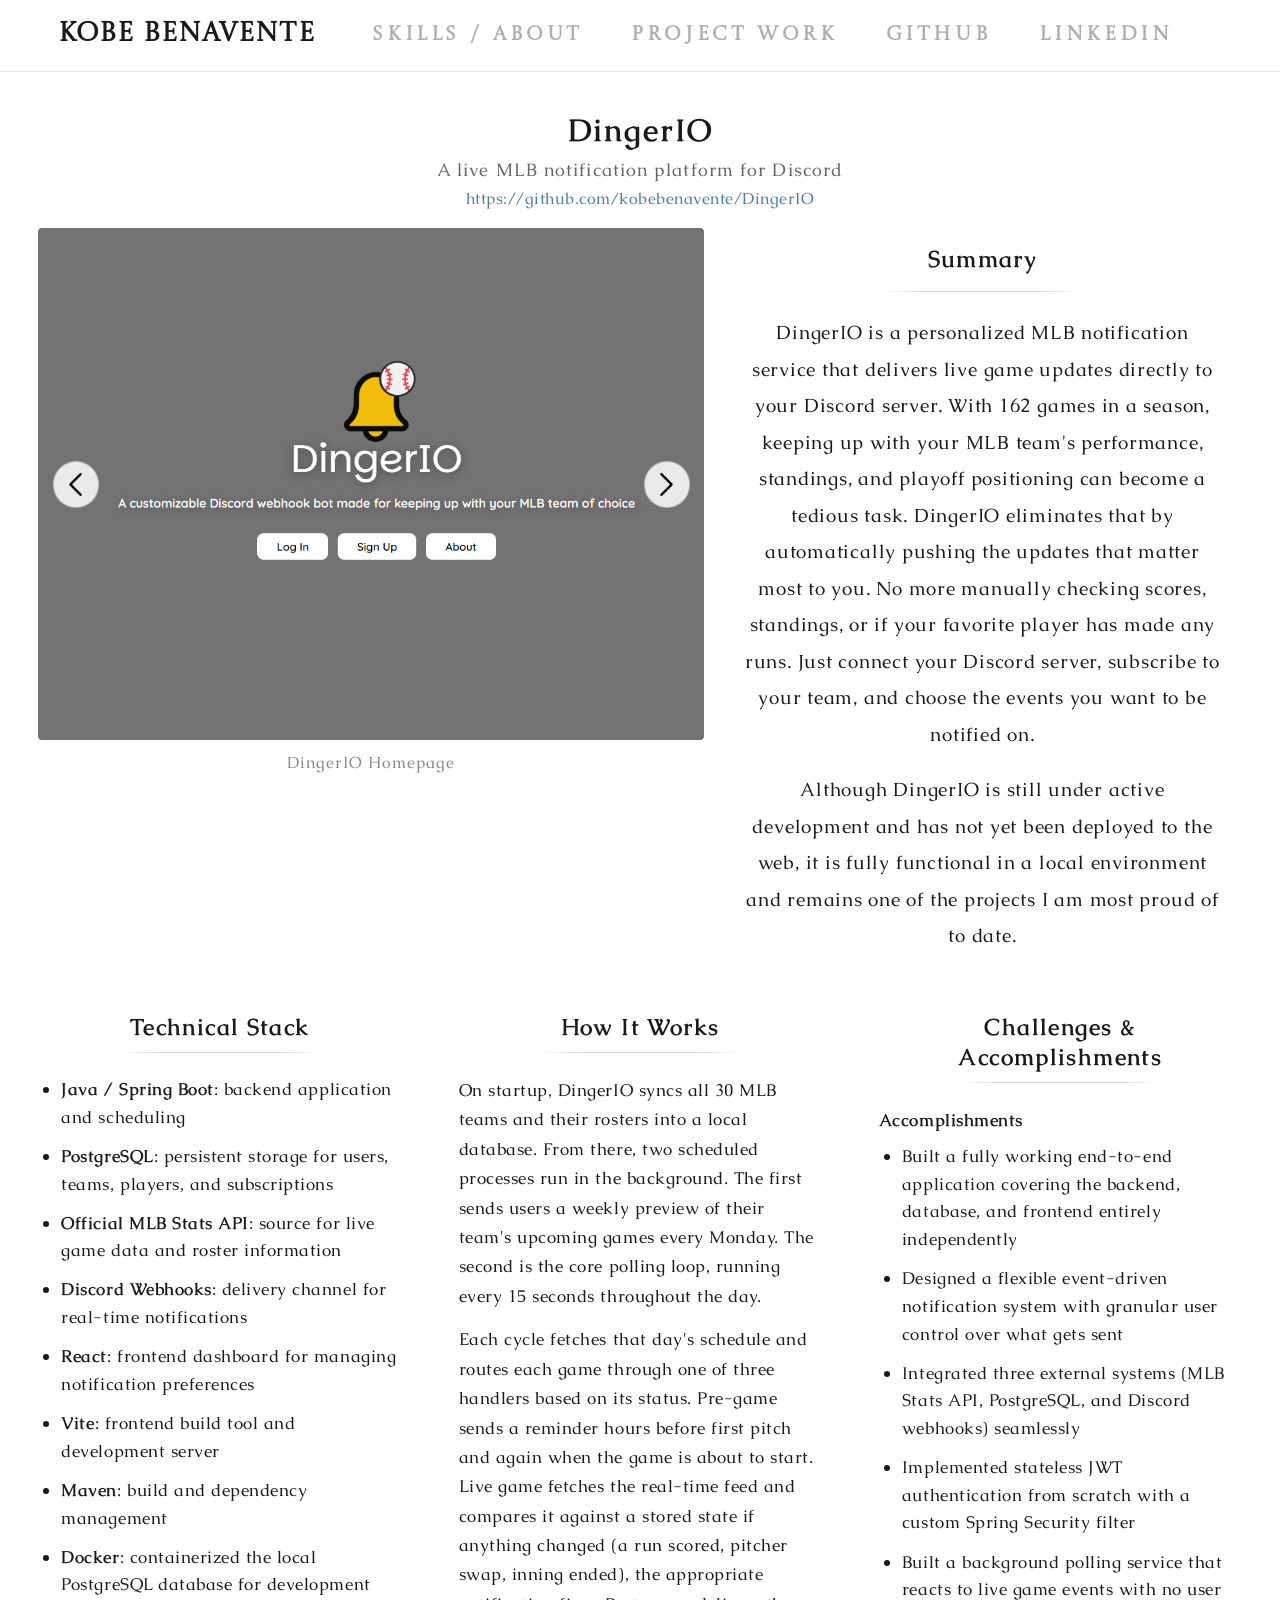
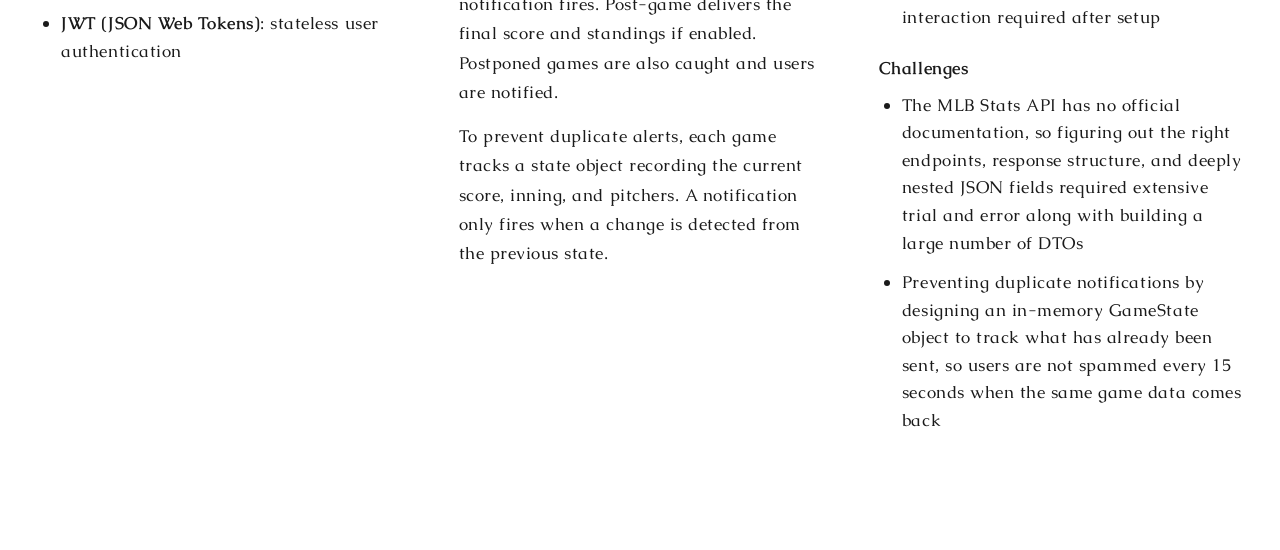
==== dingerio.html @ 462b1edd "Initial commit" ====
﻿<!DOCTYPE html>
<html lang="en">
<head>
  <meta charset="UTF-8" />
  <meta name="viewport" content="width=device-width, initial-scale=1.0" />
  <title>Kobe Benavente — DingerIO</title>
  <link rel="icon" type="image/png" href="Images/website_logo.png" />
  <link rel="preconnect" href="https://fonts.googleapis.com" />
    <link rel="preconnect" href="https://fonts.gstatic.com" crossorigin />
  <link href="https://fonts.googleapis.com/css2?family=Castoro+Titling&family=Caudex:ital,wght@0,400;0,700;1,400;1,700&family=Cutive+Mono&family=Parkinsans:wght@300..800&family=Quicksand:wght@300..700&display=swap" rel="stylesheet" />
  <link rel="stylesheet" href="css/style.css" />
</head>
<body class="inner-page">

  <header class="site-header">
    <a href="index.html" class="site-name">Kobe Benavente</a>
    <nav class="top-nav">
      <a href="skills.html" class="top-nav-item">Skills / About</a>
      <a href="projects.html" class="top-nav-item">Project Work</a>
      <a href="https://github.com/kobebenavente" target="_blank" rel="noopener" class="top-nav-item">GitHub</a>
      <a href="https://www.linkedin.com/in/kobebenavente/" target="_blank" rel="noopener" class="top-nav-item">LinkedIn</a>
    </nav>
  </header>

  <main class="project-page">

    <div class="project-page-header">
      <h1 class="project-page-title">DingerIO</h1>
      <p class="project-page-subtitle">A live MLB notification platform for Discord</p>
      <p class="project-repo"><a href="https://github.com/kobebenavente/DingerIO" target="_blank" rel="noopener" class="project-repo-link">https://github.com/kobebenavente/DingerIO</a></p>
    </div>

    <div class="project-page-body">

      <!-- Carousel -->
      <div class="carousel">
        <div class="carousel-track-wrap">
          <img src="Images/dinger_screenshots/dinger_homepage.png" alt="DingerIO screenshot" class="carousel-slide active" />
          <img src="Images/dinger_screenshots/team_picker.png" alt="DingerIO screenshot" class="carousel-slide" />
          <img src="Images/dinger_screenshots/team_dashboard.png" alt="DingerIO screenshot" class="carousel-slide" />
          <img src="Images/dinger_screenshots/scoring_screenshot.png" alt="DingerIO screenshot" class="carousel-slide carousel-slide--narrow" />
          <img src="Images/dinger_screenshots/standings_message.png" alt="DingerIO screenshot" class="carousel-slide carousel-slide--narrow" />
          <button class="carousel-btn carousel-btn--prev" aria-label="Previous"><img src="Images/next.png" class="carousel-arrow-icon flipped" /></button>
          <button class="carousel-btn carousel-btn--next" aria-label="Next"><img src="Images/next.png" class="carousel-arrow-icon" /></button>
        </div>
        <p class="carousel-caption" id="carousel-caption">DingerIO Homepage</p>
      </div>

      <!-- Description -->
      <div class="project-page-desc">
        <h2 class="project-page-section-title">Summary</h2>
        <p>DingerIO is a personalized MLB notification service that delivers live game updates directly to your
          Discord server. With 162 games in a season, keeping up with your MLB team's performance, standings, and playoff
          positioning can become a tedious task. DingerIO eliminates that by automatically pushing the updates that matter most to you. No more
          manually checking scores, standings, or if your favorite player has made any runs. Just connect your Discord server, subscribe to your team, and choose the events you want to be notified on.</p>
        <p style="margin-top: 1rem;">Although DingerIO is still under active development and has not yet been deployed to the web, it is fully functional in a local environment and remains one of the projects I am most proud of to date.</p>
      </div>

    </div>

    <!-- Bottom sections row -->
    <div class="project-bottom-row">

      <div class="project-bottom-col">
        <h2 class="project-page-section-title">Technical Stack</h2>
        <ul class="tech-stack-list">
          <li><span class="tech-name">Java / Spring Boot</span>: backend application and scheduling</li>
          <li><span class="tech-name">PostgreSQL</span>: persistent storage for users, teams, players, and subscriptions</li>
          <li><span class="tech-name">Official MLB Stats API</span>: source for live game data and roster information</li>
          <li><span class="tech-name">Discord Webhooks</span>: delivery channel for real-time notifications</li>
          <li><span class="tech-name">React</span>: frontend dashboard for managing notification preferences</li>
          <li><span class="tech-name">Vite</span>: frontend build tool and development server</li>
          <li><span class="tech-name">Maven</span>: build and dependency management</li>
          <li><span class="tech-name">Docker</span>: containerized the local PostgreSQL database for development</li>
          <li><span class="tech-name">JWT (JSON Web Tokens)</span>: stateless user authentication</li>
        </ul>
      </div>

      <div class="project-bottom-col">
        <h2 class="project-page-section-title">How It Works</h2>
        <p class="project-bottom-text">On startup, DingerIO syncs all 30 MLB teams and their rosters into a local database. From there, two scheduled processes run in the background. The first sends users a weekly preview of their team's upcoming games every Monday. The second is the core polling loop, running every 15 seconds throughout the day.</p>
        <p class="project-bottom-text" style="margin-top:0.75rem;">Each cycle fetches that day's schedule and routes each game through one of three handlers based on its status. Pre-game sends a reminder hours before first pitch and again when the game is about to start. Live game fetches the real-time feed and compares it against a stored state if anything changed (a run scored, pitcher swap, inning ended), the appropriate notification fires. Post-game delivers the final score and standings if enabled. Postponed games are also caught and users are notified.</p>
        <p class="project-bottom-text" style="margin-top:0.75rem;">To prevent duplicate alerts, each game tracks a state object recording the current score, inning, and pitchers. A notification only fires when a change is detected from the previous state.</p>
      </div>

      <div class="project-bottom-col">
        <h2 class="project-page-section-title">Challenges & Accomplishments</h2>
        <p class="project-bottom-text" style="font-weight:700; margin-bottom:0.4rem;">Accomplishments</p>
        <ul class="tech-stack-list" style="margin-bottom:1.2rem;">
          <li>Built a fully working end-to-end application covering the backend, database, and frontend entirely independently</li>
          <li>Designed a flexible event-driven notification system with granular user control over what gets sent</li>
          <li>Integrated three external systems (MLB Stats API, PostgreSQL, and Discord webhooks) seamlessly</li>
          <li>Implemented stateless JWT authentication from scratch with a custom Spring Security filter</li>
          <li>Built a background polling service that reacts to live game events with no user interaction required after setup</li>
        </ul>
        <p class="project-bottom-text" style="font-weight:700; margin-bottom:0.4rem;">Challenges</p>
        <ul class="tech-stack-list">
          <li>The MLB Stats API has no official documentation, so figuring out the right endpoints, response structure, and deeply nested JSON fields required extensive trial and error along with building a large number of DTOs</li>
          <li>Preventing duplicate notifications by designing an in-memory GameState object to track what has already been sent, so users are not spammed every 15 seconds when the same game data comes back</li>
        </ul>
      </div>

    </div>

  </main>

  <script src="js/main.js"></script>
  <script>
    (function() {
      const slides = Array.from(document.querySelectorAll('.carousel-slide'));
      const caption = document.getElementById('carousel-caption');
      const captions = [
        'DingerIO Homepage',
        'Choose Your Team',
        'Team Dashboard',
        'Live Scoring Notifications',
        'Live Standings Updates'
      ];
      let idx = 0;

      function goTo(n) {
        slides[idx].classList.remove('active');
        idx = (n + slides.length) % slides.length;
        slides[idx].classList.add('active');
        caption.textContent = captions[idx];
      }

      document.querySelector('.carousel-btn--prev').addEventListener('click', () => goTo(idx - 1));
      document.querySelector('.carousel-btn--next').addEventListener('click', () => goTo(idx + 1));
    })();
  </script>
</body>
</html>
---- css/style.css ----
*, *::before, *::after {
  box-sizing: border-box;
  margin: 0;
  padding: 0;
}

body {
  background: #fff;
  color: #1a1a1a;
  font-family: 'Parkinsans', sans-serif;
  min-height: 100vh;
  display: flex;
  align-items: center;
  justify-content: center;
}

/* ── Home layout ── */
.home {
  display: flex;
  flex-direction: column;
  align-items: center;
  gap: 0rem;
}

/* ── Arched title ── */
.title-wrap {
  width: min(900px, 95vw);
  margin-bottom: 0.15rem;
}

.arched-title {
  width: 100%;
  height: auto;
  overflow: visible;
}

.arched-title text {
  font-family: 'Castoro Titling', serif;
  font-size: 62px;
  fill: #1a1a1a;
  letter-spacing: 0.04em;
  filter: drop-shadow(2px 4px 6px rgba(0,0,0,0.25)) drop-shadow(0 0 20px rgba(0,0,0,0.1));
}

/* ── Tagline ── */
.tagline {
  font-family: 'Caudex', serif;
  font-size: clamp(1.25rem, 2vw, 1.2rem);
  font-weight: 300;
  letter-spacing: 0.08em;
  color: #666;
  text-align: center;
  margin-top: clamp(-3.4rem, -6vw, -2rem);
  margin-bottom: 0.5rem;
}

/* ── Menu ── */
.menu {
  display: flex;
  flex-direction: column;
  align-items: center;
  gap: 0.6rem;
  list-style: none;
  margin-top: 1rem;
}

.menu-item {
  font-family: 'Castoro Titling', serif;
  font-size: 1.35rem;
  font-weight: 500;
  letter-spacing: 0.22em;
  text-transform: uppercase;
  text-decoration: none;
  color: #1a1a1a;
  opacity: 0.5;
  transition: opacity 0.2s ease, font-weight 0.1s ease;
  padding: 0.25rem 0;
}

.menu-item:hover {
  opacity: 1;
  font-weight: 700;
  text-shadow: 0 0 12px rgba(0,0,0,0.25), 0 0 24px rgba(0,0,0,0.1);
}

/* ── Inner page font scale ── */
html:has(body.inner-page) {
  font-size: 120%;
}

/* ── Inner page body ── */
body.inner-page {
  align-items: flex-start;
  justify-content: flex-start;
  flex-direction: column;
  min-height: 100vh;
}

/* ── Site header ── */
.site-header {
  width: 100%;
  display: flex;
  align-items: center;
  justify-content: flex-start;
  gap: 3rem;
  padding: 0.9rem 3rem;
  border-bottom: 1px solid rgba(0,0,0,0.08);
}

.site-name {
  font-family: 'Castoro Titling', serif;
  font-size: 1.4rem;
  font-weight: 700;
  letter-spacing: 0.04em;
  text-decoration: none;
  color: #1a1a1a;
}

.top-nav {
  display: flex;
  gap: 2.5rem;
  align-items: center;
}


.top-nav-item {
  font-family: 'Castoro Titling', serif;
  font-size: 1.05rem;
  font-weight: 700;
  letter-spacing: 0.18em;
  text-transform: uppercase;
  text-decoration: none;
  color: #1a1a1a;
  opacity: 0.35;
  transition: opacity 0.2s ease;
}

.top-nav-item:hover,
.top-nav-item.active {
  opacity: 1;
}

/* ── About layout ── */
.about-layout {
  display: flex;
  align-items: flex-start;
  gap: 4rem;
  padding: 0.5rem 3rem 2rem;
  max-width: 1100px;
  margin: 0 auto;
  width: 100%;
}

.about-image {
  flex: 0 0 340px;
  padding-top: 1rem;
}

.about-image img {
  width: 100%;
  height: auto;
  display: block;
}

.about-text {
  flex: 1;
  padding-top: 0.5rem;
}

.about-heading-wrap {
  width: 100%;
  max-width: 1100px;
  margin: 0 auto;
  padding: 2rem 3rem 0;
  text-align: center;
}

.about-heading {
  font-family: 'Caudex', serif;
  font-size: 1.4rem;
  font-weight: 700;
  letter-spacing: 0.06em;
  margin-bottom: 0;
  text-align: center;
}

.about-heading::after,
.skills-heading::after {
  content: '';
  display: block;
  height: 1px;
  width: min(320px, 80%);
  margin: 0.6rem auto 0;
  background: linear-gradient(to right, transparent, rgba(0,0,0,0.15) 20%, rgba(0,0,0,0.15) 80%, transparent);
}

.about-body {
  font-family: 'Caudex', serif;
  font-size: 1rem;
  line-height: 1.9;
  letter-spacing: 0.06em;
  text-align: center;
  color: #1a1a1a;
}

/* ── Skills section ── */
.skills-section {
  max-width: 1100px;
  margin: 0 auto;
  padding: 0.5rem 3rem 4rem;
  text-align: center;
  width: 100%;
}

.skills-heading {
  font-family: 'Caudex', serif;
  font-size: 1.4rem;
  font-weight: 700;
  letter-spacing: 0.06em;
  margin-bottom: 1.2rem;
}

.skills-grid {
  display: grid;
  grid-template-columns: repeat(5, 1fr);
  gap: 3rem;
  text-align: left;
}

.skill-category {
  display: flex;
  flex-direction: column;
  gap: 1rem;
}

.skill-cat-title {
  font-family: 'Caudex', serif;
  font-size: 0.95rem;
  font-weight: 700;
  letter-spacing: 0.2em;
  text-transform: uppercase;
  color: #1a1a1a;
  padding-bottom: 0.6rem;
  border-bottom: 1px solid rgba(0,0,0,0.12);
}

.skill-list {
  list-style: none;
  display: flex;
  flex-direction: column;
  gap: 0.6rem;
}

.skill-list li {
  font-family: 'Caudex', serif;
  font-size: 1.05rem;
  color: #1a1a1a;
  letter-spacing: 0.04em;
}

/* ── Section divider ── */
.section-divider {
  border: none;
  height: 1px;
  width: min(680px, 75%);
  margin: 0 auto;
  background: linear-gradient(to right, transparent, rgba(0,0,0,0.15) 20%, rgba(0,0,0,0.15) 80%, transparent);
}

/* ── Education section ── */
.edu-section {
  max-width: 1100px;
  margin: 0 auto;
  padding: 0 3rem 7rem;
  width: 100%;
  text-align: left;
}

.edu-section .skills-heading {
  text-align: center;
}

.coursework {
  margin-top: 0.15rem;
}

.coursework-toggle {
  font-family: 'Caudex', serif;
  font-size: 0.95rem;
  font-weight: 700;
  letter-spacing: 0.06em;
  color: #4a7fa5;
  cursor: pointer;
  list-style: none;
  display: flex;
  align-items: center;
  gap: 0.5rem;
  user-select: none;
  transition: color 0.2s ease;
}

.coursework-toggle:hover {
  color: #2d5f82;
}

.coursework-toggle::-webkit-details-marker { display: none; }

.coursework-toggle::after {
  content: '▾';
  font-size: 1.4rem;
  transition: transform 0.2s ease;
}

details[open] .coursework-toggle::after {
  transform: rotate(-180deg);
}

.coursework-list {
  list-style: none;
  margin-top: 0.75rem;
  padding-left: 0.25rem;
  display: flex;
  flex-direction: column;
  gap: 0.4rem;
}

.coursework-list li {
  font-family: 'Caudex', serif;
  font-size: 0.9rem;
  color: #1a1a1a;
  letter-spacing: 0.04em;
}

.edu-university {
  font-family: 'Caudex', serif;
  font-size: 1.05rem;
  font-weight: 700;
  letter-spacing: 0.04em;
  color: #1a1a1a;
  margin-bottom: 0.1rem;
}

.edu-dates {
  font-family: 'Caudex', serif;
  font-size: 0.85rem;
  font-weight: 400;
  color: #888;
  letter-spacing: 0.04em;
  margin-top: 0.1rem;
  margin-bottom: 0.2rem;
}

.edu-details {
  font-family: 'Caudex', serif;
  font-size: 1rem;
  letter-spacing: 0.04em;
  color: #1a1a1a;
}

/* ── Work experience section ── */
.work-section {
  max-width: 1100px;
  margin: 0 auto;
  padding: 0 3rem 2rem;
  width: 100%;
  text-align: left;
  margin-top: -4rem;
}

.work-section .skills-heading {
  text-align: center;
}

.work-entry {
  margin-bottom: 2rem;
}

.work-desc {
  font-family: 'Caudex', serif;
  font-size: 0.95rem;
  line-height: 1.7;
  color: #1a1a1a;
  letter-spacing: 0.03em;
  margin-top: 0.3rem;
  max-width: 700px;
}

/* ── Interests section ── */
.interests-section {
  max-width: 1100px;
  margin: 0 auto;
  padding: 0 3rem 7rem;
  width: 100%;
}

.interests-section .skills-heading {
  text-align: center;
}

.interests-grid {
  display: grid;
  grid-template-columns: repeat(3, 1fr);
  gap: 3rem;
  text-align: left;
}

.interest-entry {
  display: flex;
  flex-direction: column;
  gap: 0.4rem;
}

.interest-title {
  font-family: 'Caudex', serif;
  font-size: 0.95rem;
  font-weight: 700;
  letter-spacing: 0.15em;
  text-transform: uppercase;
  color: #1a1a1a;
  padding-bottom: 0.5rem;
  border-bottom: 1px solid rgba(0,0,0,0.12);
  margin-bottom: 0.3rem;
}

.interest-desc {
  font-family: 'Caudex', serif;
  font-size: 0.95rem;
  line-height: 1.6;
  color: #1a1a1a;
  letter-spacing: 0.03em;
}

.interest-list {
  list-style: none;
  display: flex;
  flex-direction: column;
  gap: 0.3rem;
}

.interest-list li {
  font-family: 'Caudex', serif;
  font-size: 0.9rem;
  color: #1a1a1a;
  letter-spacing: 0.03em;
}

/* ── Projects page ── */
.projects-layout {
  max-width: 900px;
  margin: 0 auto;
  padding: 2rem 3rem 7rem;
  width: 100%;
}

.projects-heading {
  font-family: 'Caudex', serif;
  font-size: 1.6rem;
  font-weight: 700;
  letter-spacing: 0.06em;
  text-align: center;
  margin-bottom: 1.5rem;
  color: #1a1a1a;
}

.projects-heading::after {
  content: '';
  display: block;
  height: 1px;
  width: min(320px, 80%);
  margin: 0.6rem auto 0;
  background: linear-gradient(to right, transparent, rgba(0,0,0,0.15) 20%, rgba(0,0,0,0.15) 80%, transparent);
}

.project-featured,
.project-small {
  text-decoration: none;
  color: inherit;
}

.project-featured {
  display: flex;
  align-items: center;
  gap: 3rem;
  margin-bottom: 3rem;
  margin-left: auto;
  margin-right: auto;
  max-width: 580px;
  width: 100%;
  padding: 1.5rem 2rem;
  border-radius: 6px;
  cursor: pointer;
  transition: background 0.2s ease;
}

.project-featured:hover {
  background: rgba(0,0,0,0.04);
}

.project-logo {
  width: 120px;
  height: 120px;
  object-fit: contain;
  flex-shrink: 0;
}

.project-logo--lg {
  width: 120px;
  height: 120px;
}

.project-info {
  display: flex;
  flex-direction: column;
  gap: 0.4rem;
}

.project-title {
  font-family: 'Castoro Titling', serif;
  font-size: 1.1rem;
  font-weight: 700;
  letter-spacing: 0.06em;
  color: #1a1a1a;
}

.project-desc {
  font-family: 'Caudex', serif;
  font-size: 0.95rem;
  letter-spacing: 0.04em;
  color: #1a1a1a;
}

.project-grid {
  display: flex;
  justify-content: space-between;
  gap: 2rem;
  margin-top: 1rem;
}

.project-small {
  flex: 1;
  display: flex;
  flex-direction: column;
  gap: 0.4rem;
  padding: 1.5rem 2rem;
  border-radius: 6px;
  cursor: pointer;
  transition: background 0.2s ease;
}

.project-small:hover {
  background: rgba(0,0,0,0.04);
}

/* ── Project page ── */
.project-page {
  width: 100%;
  padding: 2rem 0 6rem;
}

.project-page-header {
  text-align: center;
  margin-bottom: 1rem;
  padding: 0 3rem;
}

.project-page-title {
  font-family: 'Caudex', serif;
  font-size: 1.6rem;
  font-weight: 700;
  letter-spacing: 0.06em;
  color: #1a1a1a;
  margin-bottom: 0.4rem;
}

.project-repo {
  font-family: 'Caudex', serif;
  font-size: 0.85rem;
  color: #888;
  margin-top: 0.4rem;
  letter-spacing: 0.03em;
}

.project-repo-link {
  color: #4a7fa5;
  text-decoration: none;
}

.project-repo-link:hover {
  text-decoration: underline;
}

.project-page-subtitle {
  font-family: 'Caudex', serif;
  font-size: 0.95rem;
  letter-spacing: 0.06em;
  color: #666;
}

.project-page-body {
  display: flex;
  align-items: stretch;
  gap: 0;
  width: 100%;
}

/* ── Carousel ── */
.carousel {
  flex: 0 0 55%;
  padding-left: 2rem;
}

.carousel-track-wrap {
  position: relative;
  border-radius: 4px;
  height: clamp(320px, 40vw, 620px);
  overflow: hidden;
}

.carousel-slide {
  width: 100%;
  height: 100%;
  display: none;
  object-fit: cover;
}

.carousel-slide.active {
  display: block;
}

.carousel-slide--narrow {
  object-fit: contain;
  background: #f5f5f5;
  width: 55%;
  margin: 0 auto;
}

.carousel-btn {
  position: absolute;
  top: 50%;
  transform: translateY(-50%);
  background: rgba(255,255,255,0.85);
  border: 1px solid rgba(0,0,0,0.2);
  border-radius: 50%;
  width: 2.4rem;
  height: 2.4rem;
  font-size: 1rem;
  cursor: pointer;
  color: #1a1a1a;
  display: flex;
  align-items: center;
  justify-content: center;
  transition: border-color 0.2s ease, background 0.2s ease;
  z-index: 1;
}

.carousel-btn--prev { left: 0.75rem; }
.carousel-btn--next { right: 0.75rem; }

.project-page-section-title {
  font-family: 'Caudex', serif;
  font-size: 1.2rem;
  font-weight: 700;
  letter-spacing: 0.06em;
  text-align: center;
  margin-bottom: 1.2rem;
}

.project-page-section-title::after {
  content: '';
  display: block;
  height: 1px;
  width: min(200px, 80%);
  margin: 0.5rem auto 0;
  background: linear-gradient(to right, transparent, rgba(0,0,0,0.15) 20%, rgba(0,0,0,0.15) 80%, transparent);
}

.project-bottom-row {
  display: flex;
  align-items: flex-start;
  gap: 3rem;
  margin-top: 3rem;
  padding: 0 2rem;
}

.project-bottom-col {
  flex: 1;
}

.project-bottom-text {
  font-family: 'Caudex', serif;
  font-size: 0.9rem;
  line-height: 1.7;
  color: #1a1a1a;
  letter-spacing: 0.03em;
}

.tech-stack-list {
  list-style: disc;
  padding-left: 1.2rem;
  display: flex;
  flex-direction: column;
  gap: 0.6rem;
  text-align: left;
  font-family: 'Caudex', serif;
  font-size: 0.9rem;
  line-height: 1.6;
  color: #1a1a1a;
  letter-spacing: 0.03em;
}

.tech-name {
  font-weight: 700;
}

.project-page-body--portrait {
  justify-content: center;
  max-width: 1000px;
  margin: 0 auto;
}

.carousel--portrait {
  flex: 0 0 40%;
  padding-left: 0;
}

.carousel--portrait-inner {
  display: flex;
  align-items: center;
  gap: 0.6rem;
}

.carousel-btn--outside {
  position: static;
  transform: none;
  top: auto;
  left: auto;
  right: auto;
  flex-shrink: 0;
  width: 2.4rem;
  height: 2.4rem;
}

.carousel-track-wrap--portrait {
  height: clamp(350px, 45vw, 580px);
  background: #f5f5f5;
  border: 6px solid #1a1a1a;
  border-radius: 2.5rem;
  position: relative;
  overflow: visible;
}

.carousel-track-wrap--portrait::before {
  content: '';
  position: absolute;
  top: -1px;
  left: 50%;
  transform: translateX(-50%);
  width: 30%;
  height: 20px;
  background: #1a1a1a;
  border-radius: 0 0 1rem 1rem;
  z-index: 3;
}

.carousel-track-wrap--portrait::after {
  content: '';
  position: absolute;
  bottom: 8px;
  left: 50%;
  transform: translateX(-50%);
  width: 28%;
  height: 4px;
  background: #1a1a1a;
  border-radius: 2px;
  z-index: 3;
}

.carousel--portrait .carousel-slide {
  object-fit: contain;
  background: #f5f5f5;
  border-radius: 2.3rem;
  overflow: hidden;
}

.carousel--portrait .carousel-slide {
  object-fit: contain;
  background: #f5f5f5;
}

.carousel-caption {
  font-family: 'Caudex', serif;
  font-size: 0.85rem;
  color: #888;
  letter-spacing: 0.06em;
  text-align: center;
  margin-top: 0.6rem;
}

.carousel-arrow-icon {
  width: 1.2rem;
  height: 1.2rem;
  object-fit: contain;
}

.carousel-arrow-icon.flipped {
  transform: scaleX(-1);
}

.carousel-btn:hover {
  border-color: rgba(0,0,0,0.5);
  background: rgba(255,255,255,1);
}

.project-page-desc {
  flex: 1;
  font-family: 'Caudex', serif;
  font-size: 1rem;
  line-height: 1.9;
  letter-spacing: 0.04em;
  color: #1a1a1a;
  text-align: center;
  padding: 0.5rem 3rem 0 2rem;
}

/* ── Mobile ── */
@media (max-width: 650px) {
  .site-header {
    flex-direction: column;
    align-items: flex-start;
    gap: 1rem;
    padding: 1.2rem 1.5rem;
  }

  .top-nav {
    gap: 1.2rem;
    flex-wrap: wrap;
  }

  .top-nav-item {
    font-size: 0.7rem;
    letter-spacing: 0.12em;
  }

  .about-layout {
    flex-direction: column;
    padding: 2rem 1.5rem;
    gap: 2rem;
  }

  .about-image {
    flex: none;
    width: 100%;
  }

  .about-heading {
    font-size: 1.1rem;
  }

  .about-body {
    font-size: 0.85rem;
  }

  .skills-section {
    padding: 2rem 1.5rem 4rem;
  }

  .skills-grid {
    grid-template-columns: repeat(2, 1fr);
    gap: 2rem;
  }

  .projects-layout {
    padding: 2rem 1.5rem 4rem;
  }

  .project-featured {
    gap: 1.5rem;
    max-width: 100%;
  }

  .project-logo {
    width: 75px;
    height: 75px;
  }

  .project-logo--lg {
    width: 90px;
    height: 90px;
  }

  .project-grid {
    flex-direction: column;
    gap: 1rem;
  }

  .project-small {
    flex: none;
    width: 100%;
  }
}
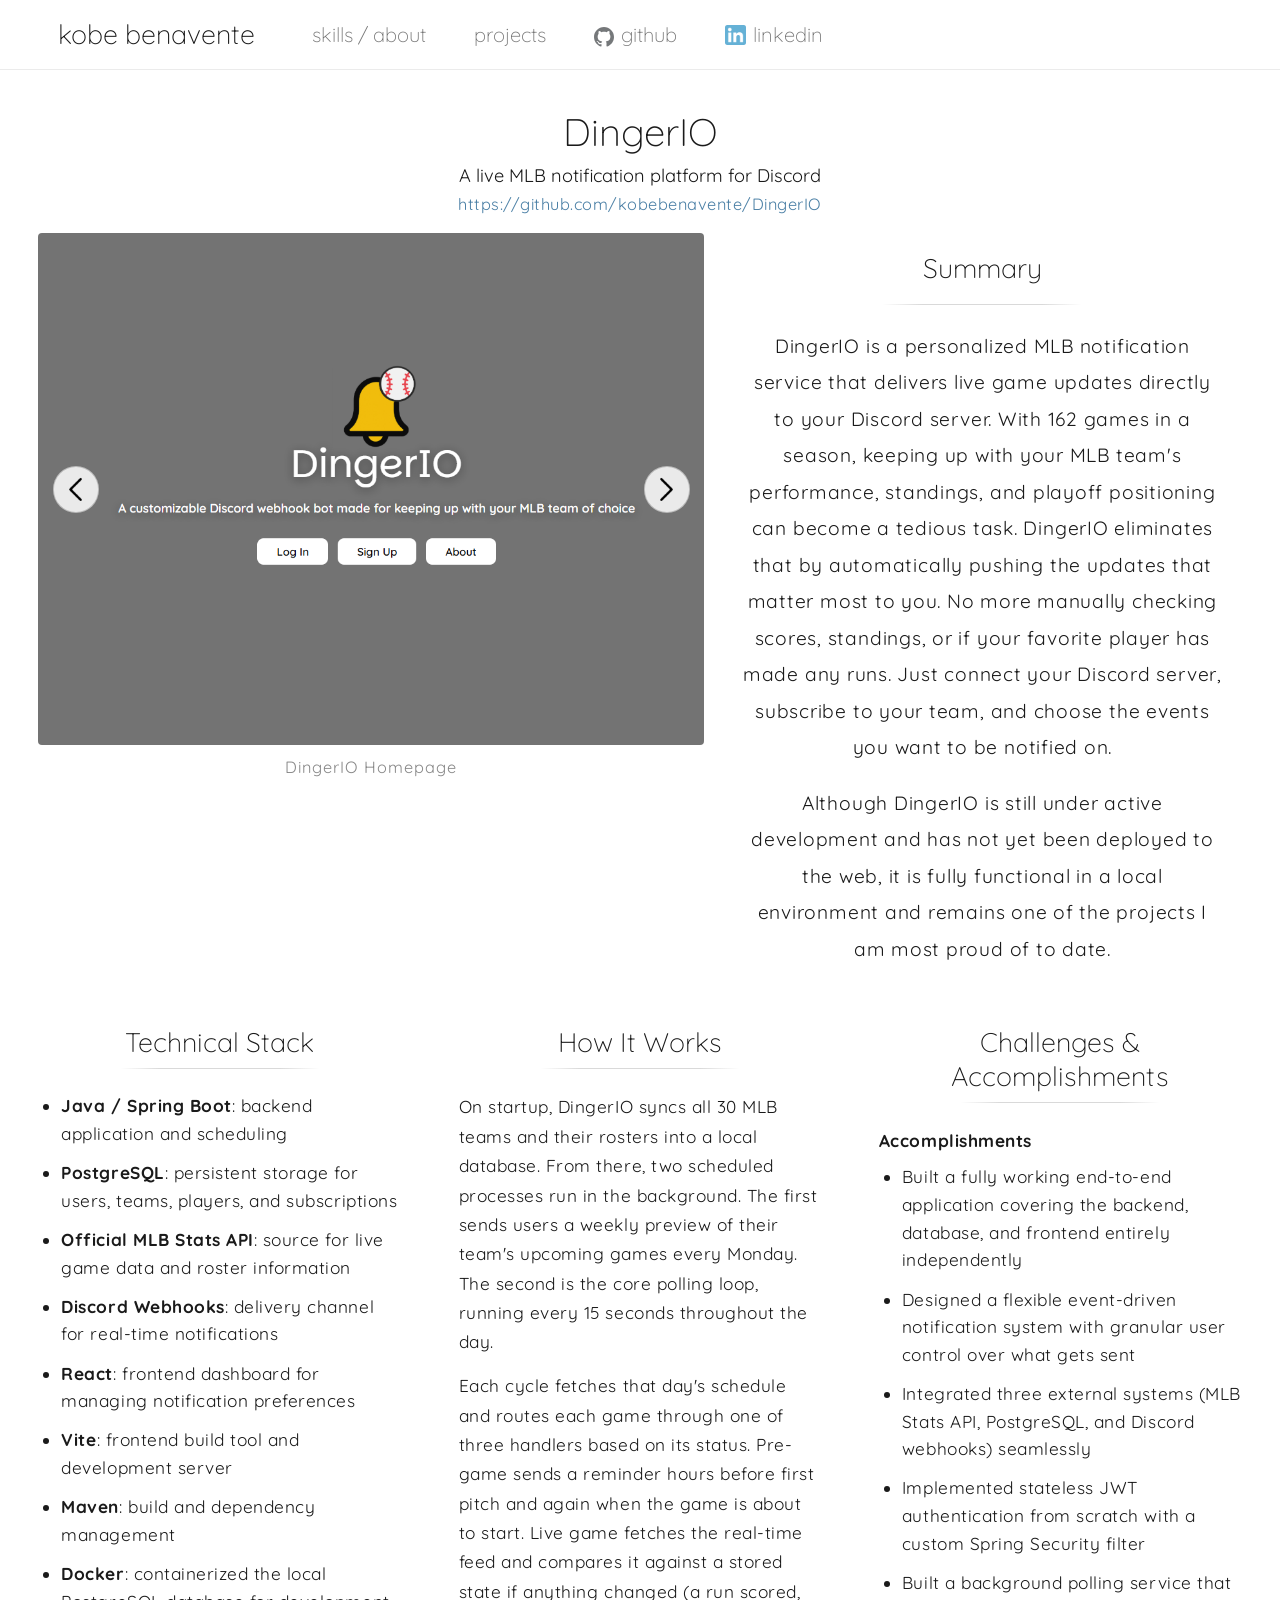
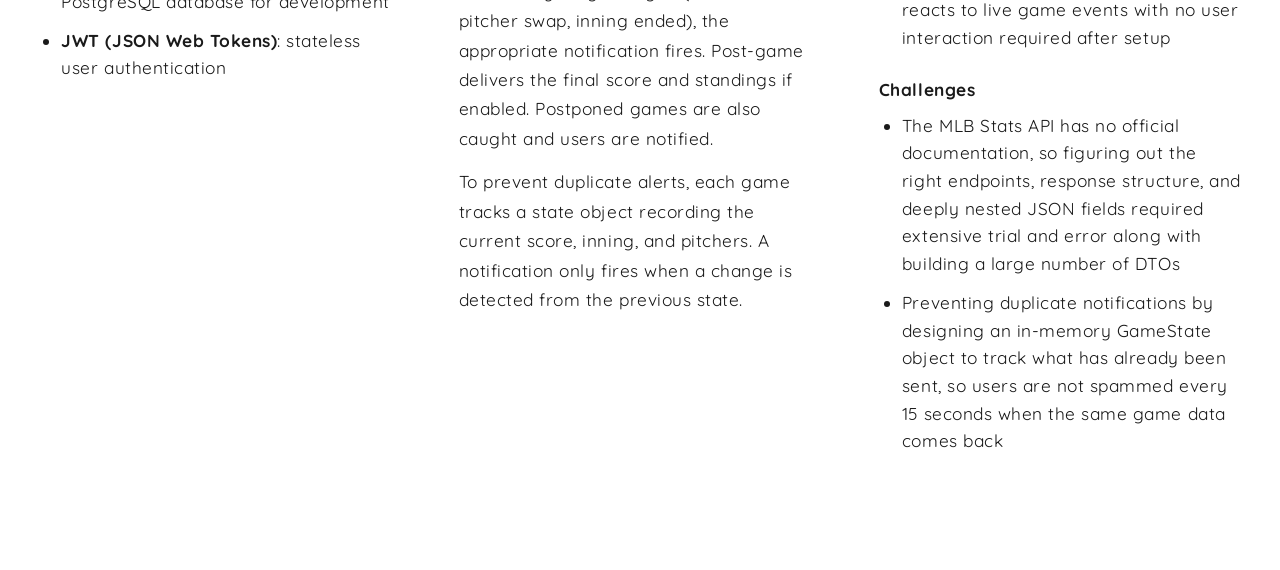
==== commit 0282be80: "Visual changes" ====
--- a/dingerio.html
+++ b/dingerio.html
@@ -7,18 +7,18 @@
   <link rel="icon" type="image/png" href="Images/website_logo.png" />
   <link rel="preconnect" href="https://fonts.googleapis.com" />
     <link rel="preconnect" href="https://fonts.gstatic.com" crossorigin />
-  <link href="https://fonts.googleapis.com/css2?family=Castoro+Titling&family=Caudex:ital,wght@0,400;0,700;1,400;1,700&family=Cutive+Mono&family=Parkinsans:wght@300..800&family=Quicksand:wght@300..700&display=swap" rel="stylesheet" />
+  <link href="https://fonts.googleapis.com/css2?family=Quicksand:wght@300..700&display=swap" rel="stylesheet" />
   <link rel="stylesheet" href="css/style.css" />
 </head>
 <body class="inner-page">
 
   <header class="site-header">
-    <a href="index.html" class="site-name">Kobe Benavente</a>
+    <a href="index.html" class="site-name">kobe benavente</a>
     <nav class="top-nav">
       <a href="skills.html" class="top-nav-item">Skills / About</a>
-      <a href="projects.html" class="top-nav-item">Project Work</a>
-      <a href="https://github.com/kobebenavente" target="_blank" rel="noopener" class="top-nav-item">GitHub</a>
-      <a href="https://www.linkedin.com/in/kobebenavente/" target="_blank" rel="noopener" class="top-nav-item">LinkedIn</a>
+      <a href="projects.html" class="top-nav-item">Projects</a>
+      <a href="https://github.com/kobebenavente" target="_blank" rel="noopener" class="top-nav-item"><img src="Images/githublogo.svg" class="nav-logo" alt="" />GitHub</a>
+      <a href="https://www.linkedin.com/in/kobebenavente/" target="_blank" rel="noopener" class="top-nav-item"><img src="Images/linkedinlogo.webp" class="nav-logo nav-logo--linkedin" alt="" />LinkedIn</a>
     </nav>
   </header>
 
--- a/css/style.css
+++ b/css/style.css
@@ -7,7 +7,7 @@
 body {
   background: #fff;
   color: #1a1a1a;
-  font-family: 'Parkinsans', sans-serif;
+  font-family: 'Quicksand', sans-serif;
   min-height: 100vh;
   display: flex;
   align-items: center;
@@ -35,20 +35,19 @@
 }
 
 .arched-title text {
-  font-family: 'Castoro Titling', serif;
-  font-size: 62px;
+  font-family: 'Quicksand', sans-serif;
+  font-size: 68px;
   fill: #1a1a1a;
   letter-spacing: 0.04em;
-  filter: drop-shadow(2px 4px 6px rgba(0,0,0,0.25)) drop-shadow(0 0 20px rgba(0,0,0,0.1));
 }
 
 /* ── Tagline ── */
 .tagline {
-  font-family: 'Caudex', serif;
+  font-family: 'Quicksand', sans-serif;
   font-size: clamp(1.25rem, 2vw, 1.2rem);
   font-weight: 300;
   letter-spacing: 0.08em;
-  color: #666;
+  color: #1a1a1a;
   text-align: center;
   margin-top: clamp(-3.4rem, -6vw, -2rem);
   margin-bottom: 0.5rem;
@@ -65,22 +64,21 @@
 }
 
 .menu-item {
-  font-family: 'Castoro Titling', serif;
-  font-size: 1.35rem;
-  font-weight: 500;
-  letter-spacing: 0.22em;
-  text-transform: uppercase;
+  font-family: 'Quicksand', sans-serif;
+  font-size: 1.85rem;
+  font-weight: 300;
+  letter-spacing: normal;
+  text-transform: lowercase;
   text-decoration: none;
   color: #1a1a1a;
-  opacity: 0.5;
-  transition: opacity 0.2s ease, font-weight 0.1s ease;
+  opacity: 0.7;
+  transition: opacity 0.2s ease;
   padding: 0.25rem 0;
 }
 
 .menu-item:hover {
   opacity: 1;
-  font-weight: 700;
-  text-shadow: 0 0 12px rgba(0,0,0,0.25), 0 0 24px rgba(0,0,0,0.1);
+  text-shadow: 0 0 12px rgba(0,0,0,0.15);
 }
 
 /* ── Inner page font scale ── */
@@ -108,10 +106,10 @@
 }
 
 .site-name {
-  font-family: 'Castoro Titling', serif;
+  font-family: 'Quicksand', sans-serif;
   font-size: 1.4rem;
-  font-weight: 700;
-  letter-spacing: 0.04em;
+  font-weight: 300;
+  letter-spacing: normal;
   text-decoration: none;
   color: #1a1a1a;
 }
@@ -124,14 +122,14 @@
 
 
 .top-nav-item {
-  font-family: 'Castoro Titling', serif;
+  font-family: 'Quicksand', sans-serif;
   font-size: 1.05rem;
-  font-weight: 700;
-  letter-spacing: 0.18em;
-  text-transform: uppercase;
+  font-weight: 300;
+  letter-spacing: normal;
+  text-transform: lowercase;
   text-decoration: none;
   color: #1a1a1a;
-  opacity: 0.35;
+  opacity: 0.6;
   transition: opacity 0.2s ease;
 }
 
@@ -176,10 +174,10 @@
 }
 
 .about-heading {
-  font-family: 'Caudex', serif;
-  font-size: 1.4rem;
-  font-weight: 700;
-  letter-spacing: 0.06em;
+  font-family: 'Quicksand', sans-serif;
+  font-size: 2rem;
+  font-weight: 300;
+  letter-spacing: normal;
   margin-bottom: 0;
   text-align: center;
 }
@@ -195,7 +193,7 @@
 }
 
 .about-body {
-  font-family: 'Caudex', serif;
+  font-family: 'Quicksand', sans-serif;
   font-size: 1rem;
   line-height: 1.9;
   letter-spacing: 0.06em;
@@ -213,10 +211,11 @@
 }
 
 .skills-heading {
-  font-family: 'Caudex', serif;
-  font-size: 1.4rem;
-  font-weight: 700;
-  letter-spacing: 0.06em;
+  font-family: 'Quicksand', sans-serif;
+  font-size: 2rem;
+  font-weight: 300;
+  letter-spacing: normal;
+  color: #1a1a1a;
   margin-bottom: 1.2rem;
 }
 
@@ -234,9 +233,9 @@
 }
 
 .skill-cat-title {
-  font-family: 'Caudex', serif;
+  font-family: 'Quicksand', sans-serif;
   font-size: 0.95rem;
-  font-weight: 700;
+  font-weight: 300;
   letter-spacing: 0.2em;
   text-transform: uppercase;
   color: #1a1a1a;
@@ -252,7 +251,7 @@
 }
 
 .skill-list li {
-  font-family: 'Caudex', serif;
+  font-family: 'Quicksand', sans-serif;
   font-size: 1.05rem;
   color: #1a1a1a;
   letter-spacing: 0.04em;
@@ -285,7 +284,7 @@
 }
 
 .coursework-toggle {
-  font-family: 'Caudex', serif;
+  font-family: 'Quicksand', sans-serif;
   font-size: 0.95rem;
   font-weight: 700;
   letter-spacing: 0.06em;
@@ -325,23 +324,23 @@
 }
 
 .coursework-list li {
-  font-family: 'Caudex', serif;
+  font-family: 'Quicksand', sans-serif;
   font-size: 0.9rem;
   color: #1a1a1a;
   letter-spacing: 0.04em;
 }
 
 .edu-university {
-  font-family: 'Caudex', serif;
+  font-family: 'Quicksand', sans-serif;
   font-size: 1.05rem;
-  font-weight: 700;
+  font-weight: 300;
   letter-spacing: 0.04em;
   color: #1a1a1a;
   margin-bottom: 0.1rem;
 }
 
 .edu-dates {
-  font-family: 'Caudex', serif;
+  font-family: 'Quicksand', sans-serif;
   font-size: 0.85rem;
   font-weight: 400;
   color: #888;
@@ -351,7 +350,7 @@
 }
 
 .edu-details {
-  font-family: 'Caudex', serif;
+  font-family: 'Quicksand', sans-serif;
   font-size: 1rem;
   letter-spacing: 0.04em;
   color: #1a1a1a;
@@ -376,7 +375,7 @@
 }
 
 .work-desc {
-  font-family: 'Caudex', serif;
+  font-family: 'Quicksand', sans-serif;
   font-size: 0.95rem;
   line-height: 1.7;
   color: #1a1a1a;
@@ -411,9 +410,9 @@
 }
 
 .interest-title {
-  font-family: 'Caudex', serif;
+  font-family: 'Quicksand', sans-serif;
   font-size: 0.95rem;
-  font-weight: 700;
+  font-weight: 300;
   letter-spacing: 0.15em;
   text-transform: uppercase;
   color: #1a1a1a;
@@ -423,7 +422,7 @@
 }
 
 .interest-desc {
-  font-family: 'Caudex', serif;
+  font-family: 'Quicksand', sans-serif;
   font-size: 0.95rem;
   line-height: 1.6;
   color: #1a1a1a;
@@ -438,7 +437,7 @@
 }
 
 .interest-list li {
-  font-family: 'Caudex', serif;
+  font-family: 'Quicksand', sans-serif;
   font-size: 0.9rem;
   color: #1a1a1a;
   letter-spacing: 0.03em;
@@ -453,10 +452,10 @@
 }
 
 .projects-heading {
-  font-family: 'Caudex', serif;
-  font-size: 1.6rem;
-  font-weight: 700;
-  letter-spacing: 0.06em;
+  font-family: 'Quicksand', sans-serif;
+  font-size: 2rem;
+  font-weight: 300;
+  letter-spacing: normal;
   text-align: center;
   margin-bottom: 1.5rem;
   color: #1a1a1a;
@@ -504,8 +503,8 @@
 }
 
 .project-logo--lg {
-  width: 120px;
-  height: 120px;
+  width: 150px;
+  height: 150px;
 }
 
 .project-info {
@@ -515,15 +514,15 @@
 }
 
 .project-title {
-  font-family: 'Castoro Titling', serif;
+  font-family: 'Quicksand', sans-serif;
   font-size: 1.1rem;
-  font-weight: 700;
-  letter-spacing: 0.06em;
+  font-weight: 300;
+  letter-spacing: normal;
   color: #1a1a1a;
 }
 
 .project-desc {
-  font-family: 'Caudex', serif;
+  font-family: 'Quicksand', sans-serif;
   font-size: 0.95rem;
   letter-spacing: 0.04em;
   color: #1a1a1a;
@@ -564,16 +563,16 @@
 }
 
 .project-page-title {
-  font-family: 'Caudex', serif;
-  font-size: 1.6rem;
-  font-weight: 700;
-  letter-spacing: 0.06em;
+  font-family: 'Quicksand', sans-serif;
+  font-size: 2rem;
+  font-weight: 300;
+  letter-spacing: normal;
   color: #1a1a1a;
   margin-bottom: 0.4rem;
 }
 
 .project-repo {
-  font-family: 'Caudex', serif;
+  font-family: 'Quicksand', sans-serif;
   font-size: 0.85rem;
   color: #888;
   margin-top: 0.4rem;
@@ -590,10 +589,10 @@
 }
 
 .project-page-subtitle {
-  font-family: 'Caudex', serif;
+  font-family: 'Quicksand', sans-serif;
   font-size: 0.95rem;
-  letter-spacing: 0.06em;
-  color: #666;
+  letter-spacing: normal;
+  color: #1a1a1a;
 }
 
 .project-page-body {
@@ -657,12 +656,13 @@
 .carousel-btn--next { right: 0.75rem; }
 
 .project-page-section-title {
-  font-family: 'Caudex', serif;
-  font-size: 1.2rem;
-  font-weight: 700;
-  letter-spacing: 0.06em;
+  font-family: 'Quicksand', sans-serif;
+  font-size: 1.4rem;
+  font-weight: 300;
+  letter-spacing: normal;
   text-align: center;
   margin-bottom: 1.2rem;
+  color: #1a1a1a;
 }
 
 .project-page-section-title::after {
@@ -687,7 +687,7 @@
 }
 
 .project-bottom-text {
-  font-family: 'Caudex', serif;
+  font-family: 'Quicksand', sans-serif;
   font-size: 0.9rem;
   line-height: 1.7;
   color: #1a1a1a;
@@ -701,7 +701,7 @@
   flex-direction: column;
   gap: 0.6rem;
   text-align: left;
-  font-family: 'Caudex', serif;
+  font-family: 'Quicksand', sans-serif;
   font-size: 0.9rem;
   line-height: 1.6;
   color: #1a1a1a;
@@ -788,7 +788,7 @@
 }
 
 .carousel-caption {
-  font-family: 'Caudex', serif;
+  font-family: 'Quicksand', sans-serif;
   font-size: 0.85rem;
   color: #888;
   letter-spacing: 0.06em;
@@ -813,13 +813,27 @@
 
 .project-page-desc {
   flex: 1;
-  font-family: 'Caudex', serif;
+  font-family: 'Quicksand', sans-serif;
   font-size: 1rem;
   line-height: 1.9;
   letter-spacing: 0.04em;
   color: #1a1a1a;
   text-align: center;
   padding: 0.5rem 3rem 0 2rem;
+}
+
+/* ── Nav logos ── */
+.nav-logo {
+  height: 1em;
+  width: auto;
+  vertical-align: middle;
+  margin-right: 0.35em;
+  display: inline-block;
+}
+
+.nav-logo--linkedin {
+  position: relative;
+  top: -0.1em;
 }
 
 /* ── Mobile ── */
